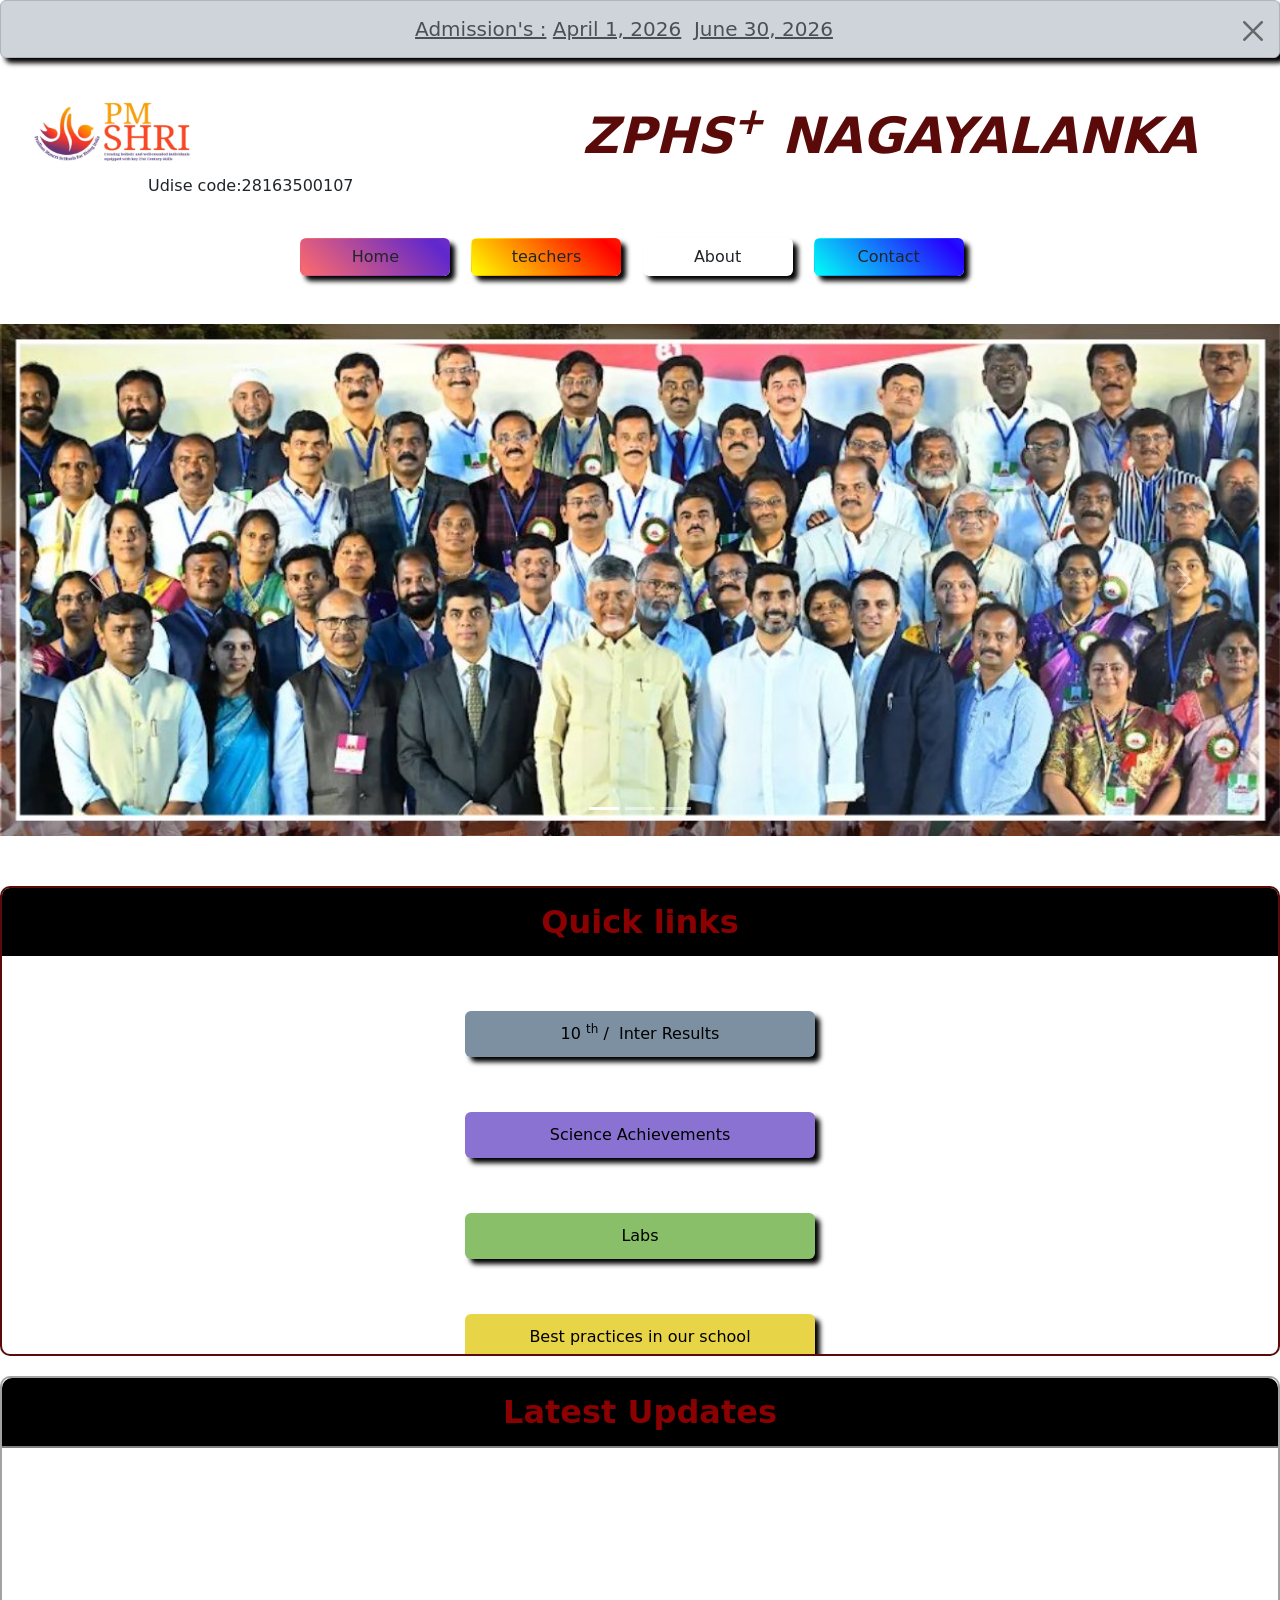
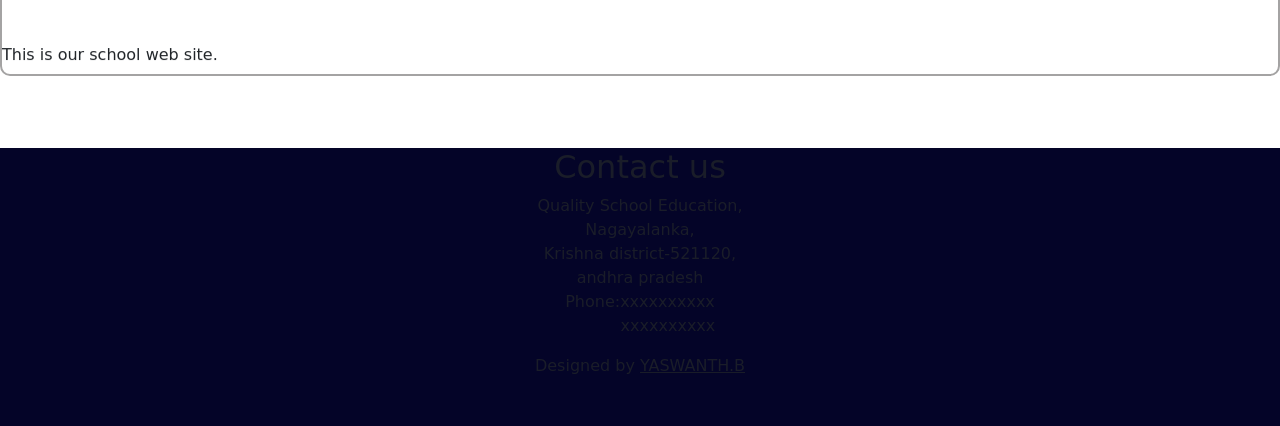
==== index.html @ fa739748 "Update index.html" ====
<!DOCTYPE html>
<html lang="en">
<head>
  <meta charset="UTF-8">
  <meta name="viewport" content="width, initial-scale=1.0">
  <title>ZPHS+ NAGAYALANKA</title>
  <link rel="stylesheet" href="styles.css">
  <link href="https://cdn.jsdelivr.net/npm/bootstrap@5.2.3/dist/css/bootstrap.min.css" rel="stylesheet" integrity="sha384-rbsA2VBKQhggwzxH7pPCaAqO46MgnOM80zW1RWuH61DGLwZJEdK2Kadq2F9CUG65" crossorigin="anonymous">
  <link rel="icon" type="image/jpeg" href="pm.jpeg">
  <title>This Page</title>
</head>
<body>

    <!--admission's  add-->


<div class="h5 alert alert-dark alert-dismissible text-center add">
  <u>Admission's :</u> <u> April 1, 2026</u> &nbsp;<u>June 30, 2026</u>
  <span class="btn-close" data-bs-dismiss="alert"></span>
</div>


   <header class="row container-fluid ">
        <div class="div1 col-5 ">
          <img class="a" src="pm.jpeg" alt="image nat found">
        </div>
        <div class="div2 col-7 bounce-text">
          <i>ZPHS<sup>+</sup> NAGAYALANKA </i>  <!--<sub class="uds">Udise code:28163500107</sub>-->
        </div>

   </header>
        <div  class="u ms-sm-5">
            Udise code:28163500107
        </div>


     <!--Buttons-->

  <div class="text-center u1">
      <a class="ab btn  text-dark me-3  btn-gradient" href="index.html" >Home</a>
      <a class="ab btn  text-dark me-3  btn-gradient1" href="teachers.html" >teachers</a>
      <a class="ab btn  text-dark me-3  btn-gradient2" href="about.html" >About</a>
      <a class="ab btn  text-dark me-3  btn-gradient3" type="button" class="btn btn-primary" data-bs-toggle="modal" data-bs-target="#myModal">Contact</a>

  </div>

  <!-- Modal -->
<div class="modal fade" id="myModal">
  <div class="modal-dialog modal-dialog-centered">
    <div class="modal-content">

      <div class="modal-header">
        <h5 class="modal-title"><u>Contact</u>&nbsp;:</h5>
        <button type="button" class="btn-close" data-bs-dismiss="modal"></button>
      </div>

      <div class="modal-body text-center">
             <img src="male.webp" alt="Head master image" class="x  x1">

            <span class="mx-auto span1"> name : Head master name </span>


      </div>

    </div>
  </div>
</div>
  
<br><br>
    <!-- Indicators -->


     <div id="demo" class=" carousel slide" data-bs-ride="carousel">


    <div class="carousel-indicators">
        <button type="button" data-bs-target="#demo" data-bs-slide-to="0" class="active "></button>
        <button type="button" data-bs-target="#demo" data-bs-slide-to="1" ></button>
        <button type="button" data-bs-target="#demo" data-bs-slide-to="2" ></button>
    </div>

    <!-- Images -->
    <div class="carousel-inner demo">
        <div class="carousel-item active">
            <img src="img.jpg" class="d-block w-100" alt="Image">
        </div>
<!--
        <div class="carousel-item">
            <img src="" class="d-block w-100" alt="Image">
        </div>

        <div class="carousel-item">
            <img src="" class="d-block w-100" alt="Image">
        </div>
-->
    </div>

    <!-- Controls -->
    <button class="carousel-control-prev " data-bs-target="#demo" data-bs-slide="prev">
        <span class="carousel-control-prev-icon"></span>
    </button>

    <button class="carousel-control-next" data-bs-target="#demo" data-bs-slide="next">
        <span class="carousel-control-next-icon"></span>
    </button>

</div>

     <!--Quick links -->

  <div class="container3 ">
       <h2 class="atag5 text-center">Quick links</h2>
       <a class="btn bt1 ov d-block " href="inter.html">10 <sup>th</sup>&nbsp;/ &nbsp;Inter Results</a>
       <a class="btn bt2 d-block " href="">Science Achievements</a>
       <a class="btn bt3 d-block " href="">Labs</a>
       <a class="btn bt4 d-block " href="">Best practices in our school</a>
       <a class="btn bt5 d-block " href="">School Videos</a>
       <a class="btn bt6 d-block " href="media.html">Our school and Media</a>
       <a class="btn bt7 d-block " href="">Cultural Activities</a>
       <a class="btn bt8 d-block " href="">Doners</a>
       <a class="btn bt9 d-block " href="">Games and Sports</a>
       </div>
    </div>


     <div class="spl2">
      <h2 class="h22" >Latest Updates</h2>
      <marquee behavior="scroll" scrollamount="2" direction="up" >
        This is our school web site. <br><br><br>
        Designed by <b> YASWANTH</b>.
      </marquee>
    </div>

      <!--latest updates-->

    <!--Java script-->
<!--
  <script>
let slides = document.querySelectorAll(".slide");
let index = 0;

function showSlide(i) {
  slides.forEach(slide => slide.classList.remove("active"));
  slides[i].classList.add("active");
}

// Next
function nextSlide() {
  index = (index + 1) % slides.length;
  showSlide(index);
}

// Prev
function prevSlide() {
  index = (index - 1 + slides.length) % slides.length;
  showSlide(index);
}

// Auto slide (5 seconds)
setInterval(nextSlide, 10000);

// Button events
document.querySelector(".next").onclick = nextSlide;
document.querySelector(".prev").onclick = prevSlide;

  </script>
-->

<!--footer-->
<br><br><br>

  <footer  class="footer text-muted ">
      <div>
          <h2>Contact us</h2>
          <p class="para">Quality School Education,<br>
         Nagayalanka,<br>
          Krishna district-521120,<br>andhra pradesh <br>
          Phone:xxxxxxxxxx <br>
          &nbsp;&nbsp; &nbsp; &nbsp; &nbsp;&nbsp;&nbsp;&nbsp;xxxxxxxxxx  </p> 
      </div>
     
      <div class="pb-5">
       Designed by <u>YASWANTH.B</u>
      </div>
  </footer>
</div>


<script src="https://cdn.jsdelivr.net/npm/bootstrap@5.2.3/dist/js/bootstrap.bundle.min.js" integrity="sha384-kenU1KFdBIe4zVF0s0G1M5b4hcpxyD9F7jL+jjXkk+Q2h455rYXK/7HAuoJl+0I4" crossorigin="anonymous"></script>
</body>
</html>
---- styles.css ----
.btn-gradient {
  padding: 12px 25px;
  border: none;
  color: white;
  border-radius: 30px;
  cursor: pointer;
  background: linear-gradient(45deg, #ff6b6b, #5f27cd, #ff6b6b);
  background-size: 200%;
  transition: 0.5s;
}

.btn-gradient:hover {
  background-position: right;
}

.btn-gradient1 {
  padding: 12px 25px;
  border: none;
  color: white;
  border-radius: 30px;
  cursor: pointer;
    background: linear-gradient(45deg, yellow, #ff0000, yellow);
  background-size: 200%;
  transition: 0.5s;
}

.btn-gradient1:hover {
  background-position: right;
}

.btn-gradient3 {
  padding: 12px 25px;
  border: none;
  color: white;
  border-radius: 30px;
  cursor: pointer;
   background: linear-gradient(45deg, #00fff7, #2600ff, #00fff7);
  background-size: 200%;
  transition: 0.5s;
}

.btn-gradient3:hover {
  background-position: right;
}

.btn-gradient4 {
  padding: 12px 25px;
  border: none;
  color: white;
  border-radius: 30px;
  cursor: pointer;
  background: linear-gradient(45deg, rgb(0, 255, 0), rgb(3, 83, 3), #37ff00);
  background-size: 200%;
  transition: 0.5s;
}

.btn-gradient4:hover {
  background-position: right;
}




.div1 {
  border-radius: 50%;
}

/*starting buttons(4)*/
.ab {
  width: 100px;
  margin-top: 20px;
}
.bounce-text {
      font-size: 30px;
      text-align: center;
      margin-top: 100px;
      animation: bounce 3s infinite;
    }

    @keyframes bounce {
      0% { transform: translateY(0); }
      30% { transform: translateY(-40px); }
      50% { transform: translateY(0); }
      70% { transform: translateY(-10px); }
      100% { transform: translateY(0); }
    }
.a {
  height: 100px;
  width: 200px;
}


.btn {
  box-shadow: 5px 5px 5px black;
}
/*
.u1{
    border-top:3px solid ;
    
}
    */
.u1 {
  padding-top: 20px;
}
.add {
  box-shadow: 5px 5px 5px black;
}
.atag5 {
  position: sticky;
  top: 0;
  padding: 15px;
  color: darkred;
  font-weight: 800;
  background-color: rgb(0, 0, 0);
}

header .div2 {
  color: rgb(91, 10, 10);
  font-weight: 900;
  font-size: 25px;
  margin-top: 50px;
}

/*small size devices media*/

@media (max-width: 576px) {
  header .div2 {
    font-size: 20px;
    text-align: center;
  }

  .container3 {
    height: 200px;
  }

  .a {
    width: 100px;
  }
}

@media (max-width: 395px) {
  header .div2 {
    font-size: 20px;
    text-align: center;
    margin-top: 20px;
  }
}

.container3 {
  margin-top: 50px;
  height: 470px;
  overflow: scroll;
  border: 2px solid rgb(91, 10, 10);
  border-radius: 10px;
}

/*container3 inner buttons*/

/*  1  */

.container3 .bt1 {
  background-color: rgb(124, 144, 161);
  color: rgb(0, 0, 0);
  width: 350px;
  padding: 10px;
  margin: auto;
  margin-top: 55px;
}

.container3 .bt1:hover {
  background-color: rgb(137, 171, 201);
  color: rgb(255, 255, 255);
}

/*  2  */

.container3 .bt2 {
  background-color: rgb(138, 114, 211);
  color: rgb(0, 0, 0);
  width: 350px;
  padding: 10px;
  margin: auto;
  margin-top: 55px;
}

.container3 .bt2:hover {
  background-color: rgb(165, 146, 223);
  color: rgb(255, 255, 255);
}

/*  3  */

.container3 .bt3 {
  background-color: rgb(137, 191, 104);
  color: rgb(0, 0, 0);
  width: 350px;
  padding: 10px;
  margin: auto;
  margin-top: 55px;
}

.container3 .bt3:hover {
  background-color: rgb(153, 214, 115);
  color: rgb(52, 51, 51);
}

/*  4  */

.container3 .bt4 {
  background-color: rgb(231, 212, 71);
  color: rgb(0, 0, 0);
  width: 350px;
  padding: 10px;
  margin: auto;
  margin-top: 55px;
}

.container3 .bt4:hover {
  background-color: rgb(245, 229, 103);
  color: rgb(0, 0, 0);
}

/*  5  */

.container3 .bt5 {
  background-color: rgb(12, 179, 171);
  color: rgb(0, 0, 0);
  width: 350px;
  padding: 10px;
  margin: auto;
  margin-top: 55px;
}

.container3 .bt5:hover {
  background-color: rgb(80, 225, 218);
  color: rgb(255, 255, 255);
}

/*  6  */

.container3 .bt6 {
  background-color: rgb(214, 73, 219);
  color: rgb(0, 0, 0);
  width: 350px;
  padding: 10px;
  margin: auto;
  margin-top: 55px;
}

.container3 .bt6:hover {
  background-color: rgb(234, 131, 238);
  color: rgb(255, 255, 255);
}

/*  7  */

.container3 .bt7 {
  background-color: rgb(16, 107, 11);
  color: rgb(0, 0, 0);
  width: 350px;
  padding: 10px;
  margin: auto;
  margin-top: 55px;
}

.container3 .bt7:hover {
  background-color: rgb(50, 146, 45);
  color: rgb(255, 255, 255);
}

/*  8  */

.container3 .bt8 {
  background-color: rgb(181, 167, 21);
  color: rgb(0, 0, 0);
  width: 350px;
  padding: 10px;
  margin: auto;
  margin-top: 55px;
}

.container3 .bt8:hover {
  background-color: rgb(190, 179, 58);
  color: rgb(255, 255, 255);
}

/*  9  */

.container3 .bt9 {
  background-color: rgb(175, 50, 50);
  color: rgb(0, 0, 0);
  width: 350px;
  padding: 10px;
  margin: auto;
  margin-top: 55px;
  margin-bottom: 55px;
}

.container3 .bt9:hover {
  background-color: rgb(204, 90, 90);
  color: rgb(255, 255, 255);
}

.spl {
  position: sticky;
  top: 200px;
}

/*latest updates*/

.h22 {
  background-color: rgb(117, 243, 117);
  padding: 15px;
  text-align: center;
  border-top-left-radius: 20px;
  border-top-right-radius: 20px;
  border-bottom: 2px solid grey;
}

.spl2 {
  margin-top: 50px;
  height: 300px;
  border: 2px solid grey;
  border-radius: 20px;
}

/*medium size devices media*/

@media (max-width: 600px) {
  .u {
    padding-left: 100px;
  }
  header .div2 {
    font-size: 15px;
  }
}

/*larg size devices media*/

@media (min-width: 992px) {
  .u {
    padding-left: 100px;
  }
  header .div2 {
    margin-top: 25px;
    font-size: 50px;
  }
  .ab {
    width: 150px;
    margin-top: 20px;
  }
}

footer {
  background-color: rgb(4, 4, 40);
  text-align: center;
}
/*teachers cards/html*/
.c {
  height: 200px;
  width: 170px;
  margin: 20px;
  box-shadow: 5px 5px 5px grey;
}
.c1 {
  box-shadow: 2px 3px 5px grey;
}

.x {
  height: 150px;
  width: 130px;
  border-radius: 100%;
}

.x1 {
     display: block;
     margin:auto;
}



/*about styles*/

main .p1 {
  width: 85%;
}

main .p2 {
  width: 95%;
}

main .p3 {
  width: 97%;
}

main .p4 {
  width: 84%;
}

main .p5 {
  width: 90%;
}

main .p6 {
  width: 86%;
}

main .p7 {
  width: 89%;
}

marquee {
  height: 220px;
  width: 100%;
}
.spl2 {
  border: 2px solid rgb(164, 163, 163);
  margin-top: 20px;
  border-radius: 10px;
}
.h22 {
  position: sticky;
  top: 0;
  padding: 15px;
  color: darkred;
  font-weight: 800;
  background-color: rgb(0, 0, 0);
  border-top-left-radius: 10px;
  border-top-right-radius: 10px;
}

.sir1 {
  background-image: url(bg7.png);
  background-size: cover;
}

.sir2 {
  background-image: url(bg7.png);
  background-size: cover;
}

.c2 {
  height: 300px;
  width: 250px;
  margin: 20px;
  box-shadow: 5px 5px 5px grey;
}

/*   media photos/page   */
.main1 {
  align-items: center;
}
.img {
  width: 500px;
  height: 500px;
  object-fit: contain;
}

.paper {
  border: 2px solid grey;
  border-radius: 20px;
  width: 550px;
  text-align: center;
  margin-bottom: 20px;
}
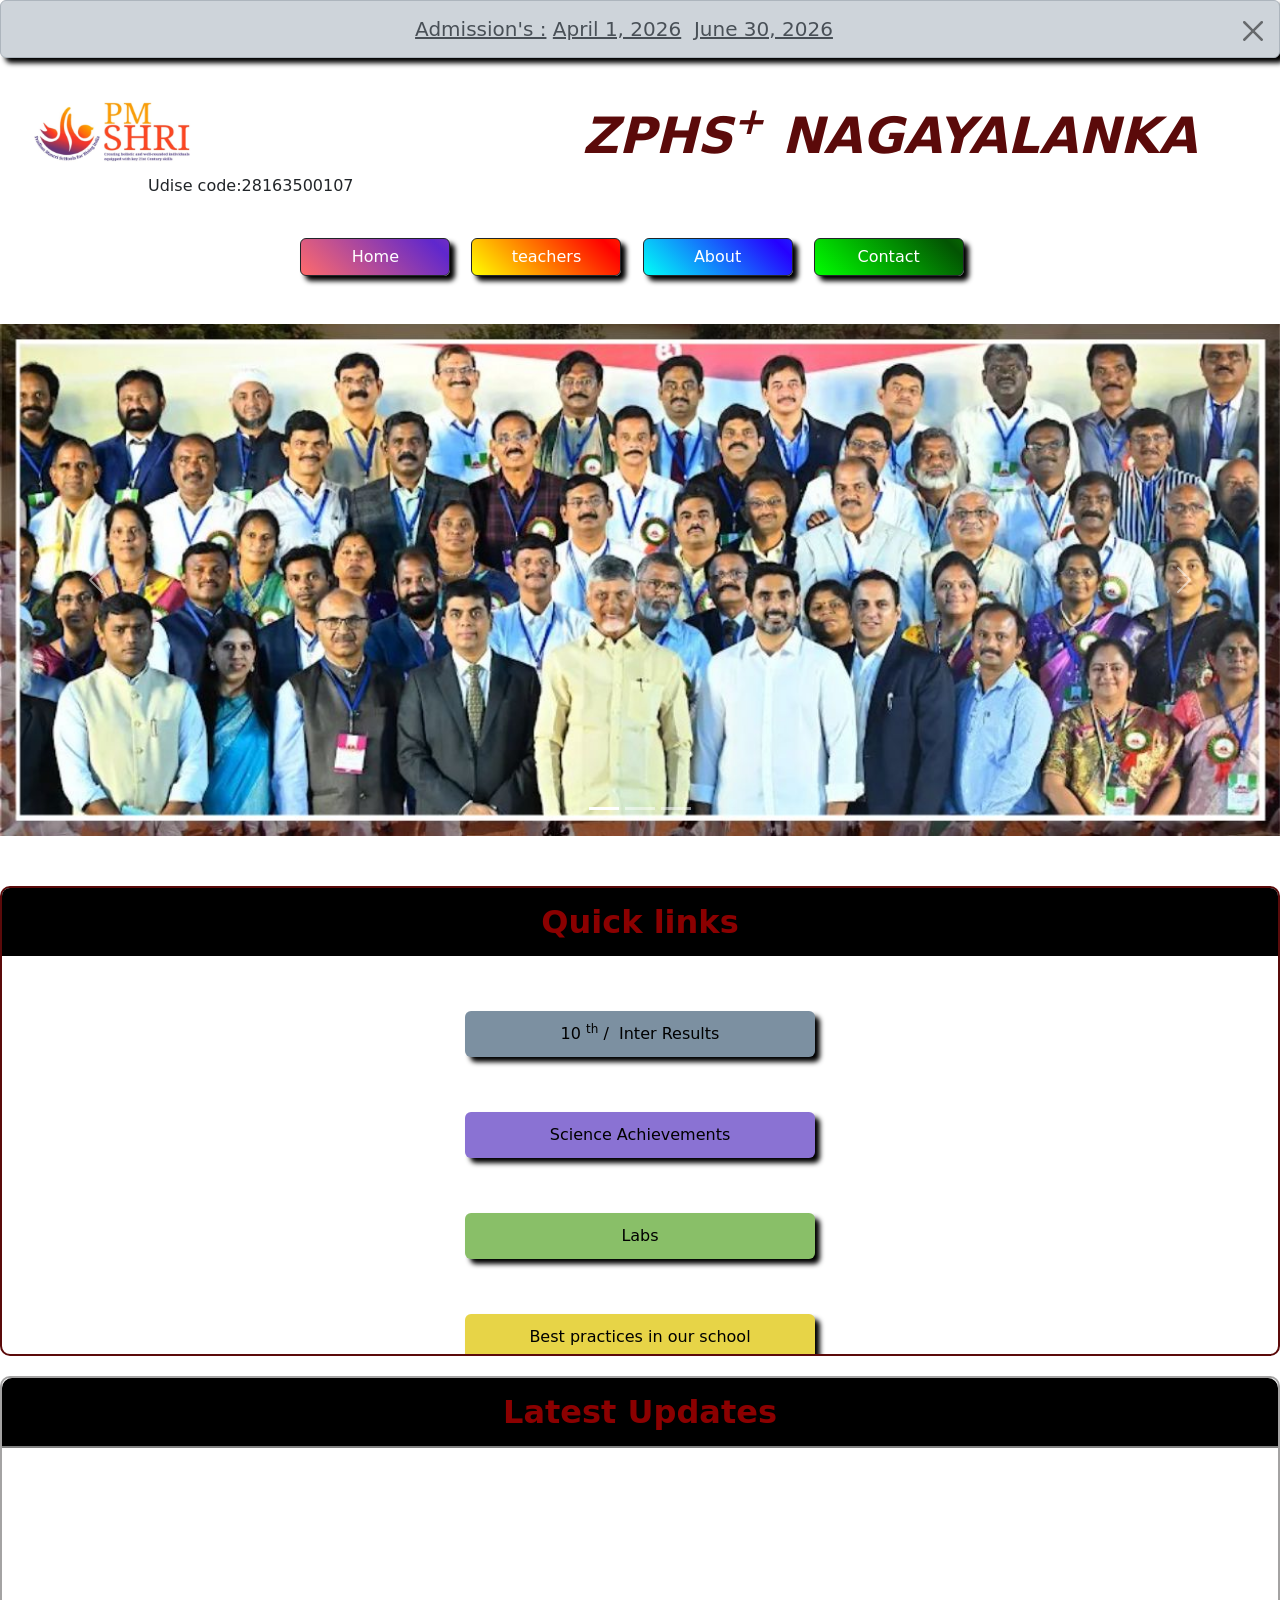
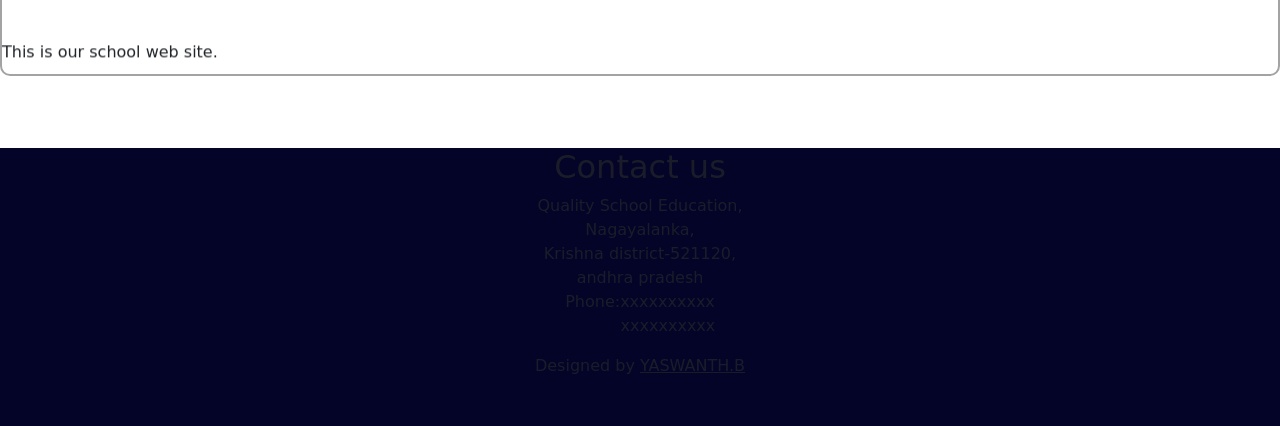
==== commit 01a416b8: "Fix HTML structure and update Bootstrap classes" ====
--- a/index.html
+++ b/index.html
@@ -37,10 +37,10 @@
      <!--Buttons-->
 
   <div class="text-center u1">
-      <a class="ab btn  text-dark me-3  btn-gradient" href="index.html" >Home</a>
-      <a class="ab btn  text-dark me-3  btn-gradient1" href="teachers.html" >teachers</a>
-      <a class="ab btn  text-dark me-3  btn-gradient2" href="about.html" >About</a>
-      <a class="ab btn  text-dark me-3  btn-gradient3" type="button" class="btn btn-primary" data-bs-toggle="modal" data-bs-target="#myModal">Contact</a>
+      <a class="ab btn btn-outline-dark text-white me-3 btn-gradient"  href="index.html" >Home</a>
+      <a class="ab btn btn-outline-dark text-white me-3  btn-gradient1" href="teachers.html" >teachers</a>
+      <a class="ab btn btn-outline-dark text-white me-3 btn-gradient2" href="about.html" >About</a>
+      <a class="ab btn btn-outline-dark text-white me-3 btn-gradient3" type="button" class="btn btn-primary" data-bs-toggle="modal" data-bs-target="#myModal">Contact</a>
 
   </div>
 
--- a/styles.css
+++ b/styles.css
@@ -28,7 +28,7 @@
   background-position: right;
 }
 
-.btn-gradient3 {
+.btn-gradient2 {
   padding: 12px 25px;
   border: none;
   color: white;
@@ -39,11 +39,11 @@
   transition: 0.5s;
 }
 
-.btn-gradient3:hover {
+.btn-gradient2:hover {
   background-position: right;
 }
 
-.btn-gradient4 {
+.btn-gradient3 {
   padding: 12px 25px;
   border: none;
   color: white;
@@ -54,12 +54,9 @@
   transition: 0.5s;
 }
 
-.btn-gradient4:hover {
+.btn-gradient3:hover {
   background-position: right;
 }
-
-
-
 
 .div1 {
   border-radius: 50%;
@@ -70,7 +67,12 @@
   width: 100px;
   margin-top: 20px;
 }
-.bounce-text {
+
+.a {
+  height: 100px;
+  width: 200px;
+}
+ .bounce-text {
       font-size: 30px;
       text-align: center;
       margin-top: 100px;
@@ -84,12 +86,6 @@
       70% { transform: translateY(-10px); }
       100% { transform: translateY(0); }
     }
-.a {
-  height: 100px;
-  width: 200px;
-}
-
-
 .btn {
   box-shadow: 5px 5px 5px black;
 }
@@ -431,11 +427,11 @@
 
 .sir1 {
   background-image: url(bg7.png);
-  background-size: cover;
+  background-size:auto;
 }
 
 .sir2 {
-  background-image: url(bg7.png);
+  background-image: url(bg12.png);
   background-size: cover;
 }
 
@@ -463,3 +459,4 @@
   text-align: center;
   margin-bottom: 20px;
 }
+
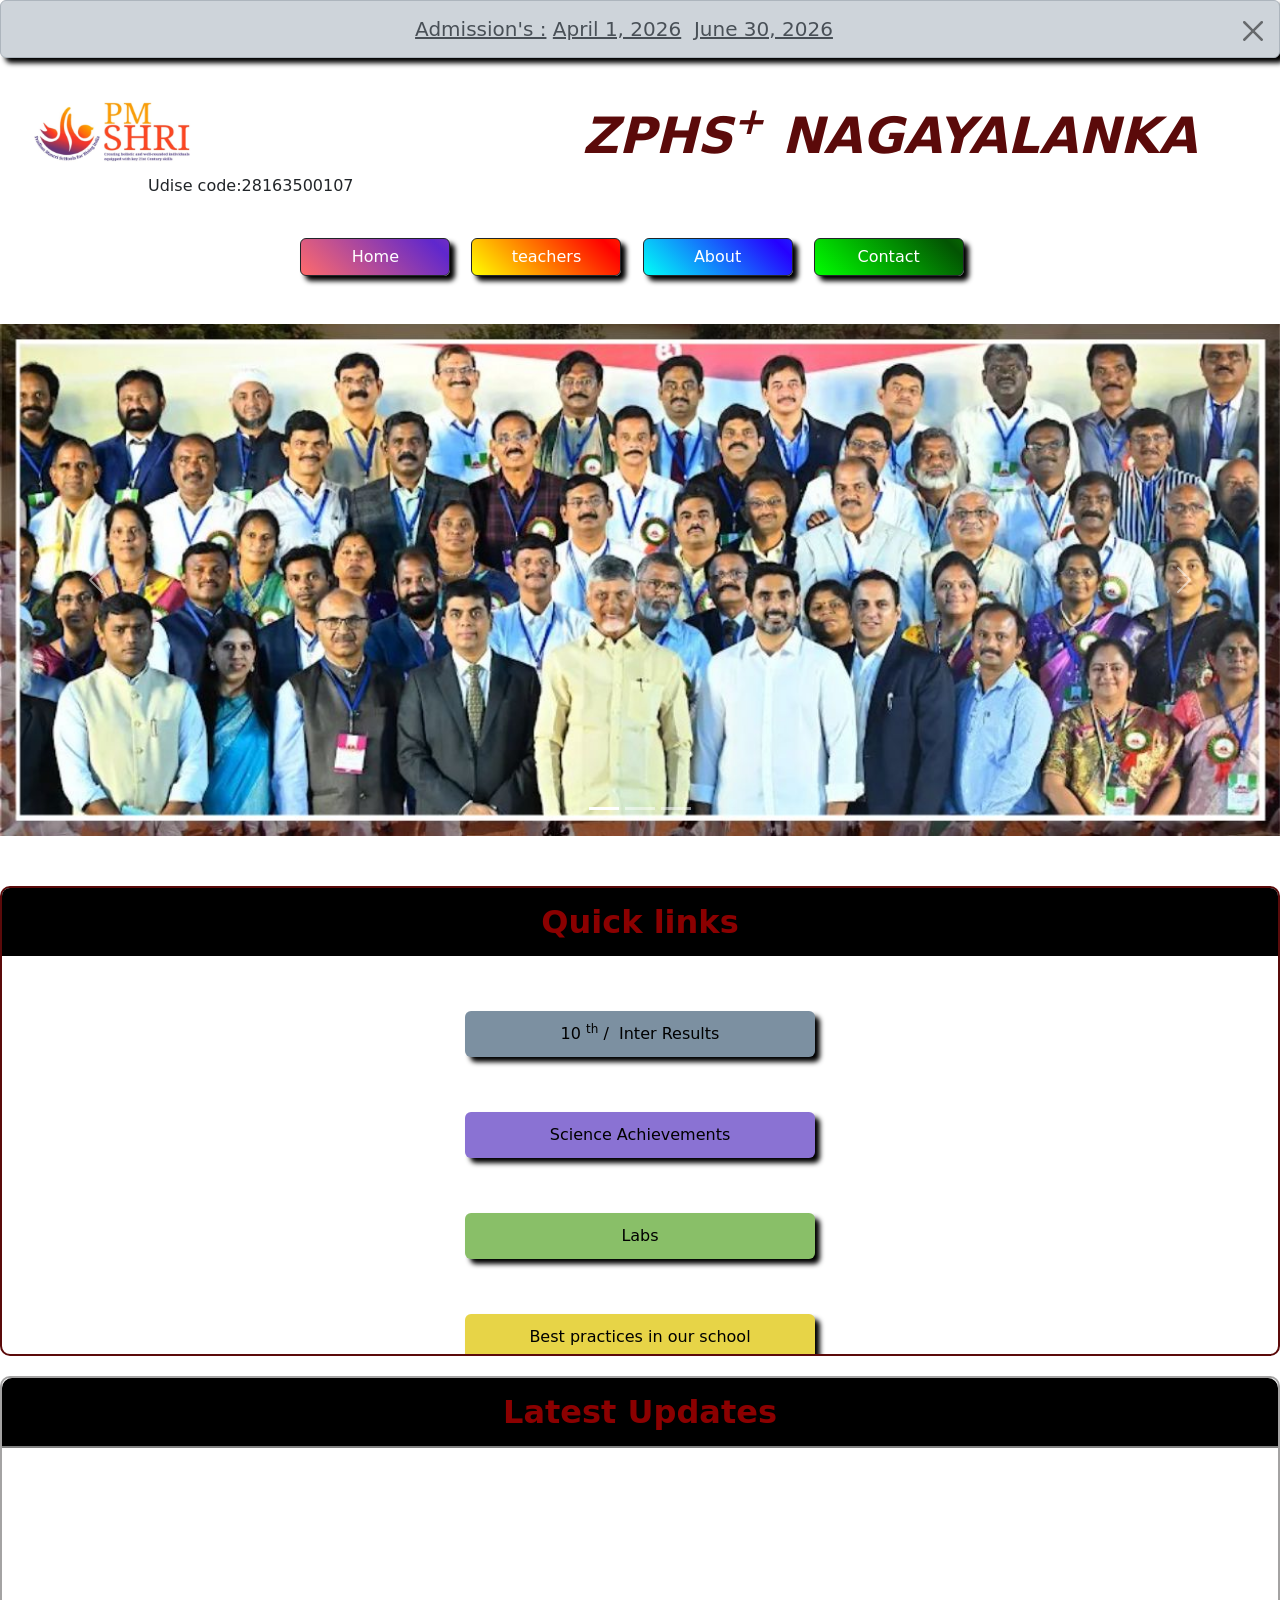
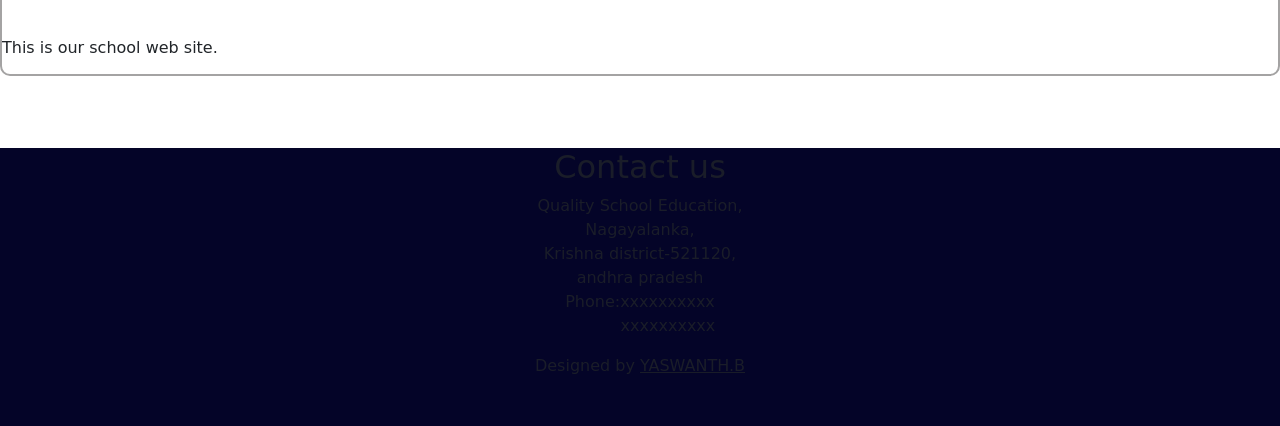
==== commit 7f24f280: "Update index.html" ====
--- a/index.html
+++ b/index.html
@@ -3,6 +3,7 @@
 <head>
   <meta charset="UTF-8">
   <meta name="viewport" content="width, initial-scale=1.0">
+  <meta name="google-site-verification" content="M-svnFovw9kiKRSD1o4cBLltTCaPUzkUiNSchXZomjI" />
   <title>ZPHS+ NAGAYALANKA</title>
   <link rel="stylesheet" href="styles.css">
   <link href="https://cdn.jsdelivr.net/npm/bootstrap@5.2.3/dist/css/bootstrap.min.css" rel="stylesheet" integrity="sha384-rbsA2VBKQhggwzxH7pPCaAqO46MgnOM80zW1RWuH61DGLwZJEdK2Kadq2F9CUG65" crossorigin="anonymous">
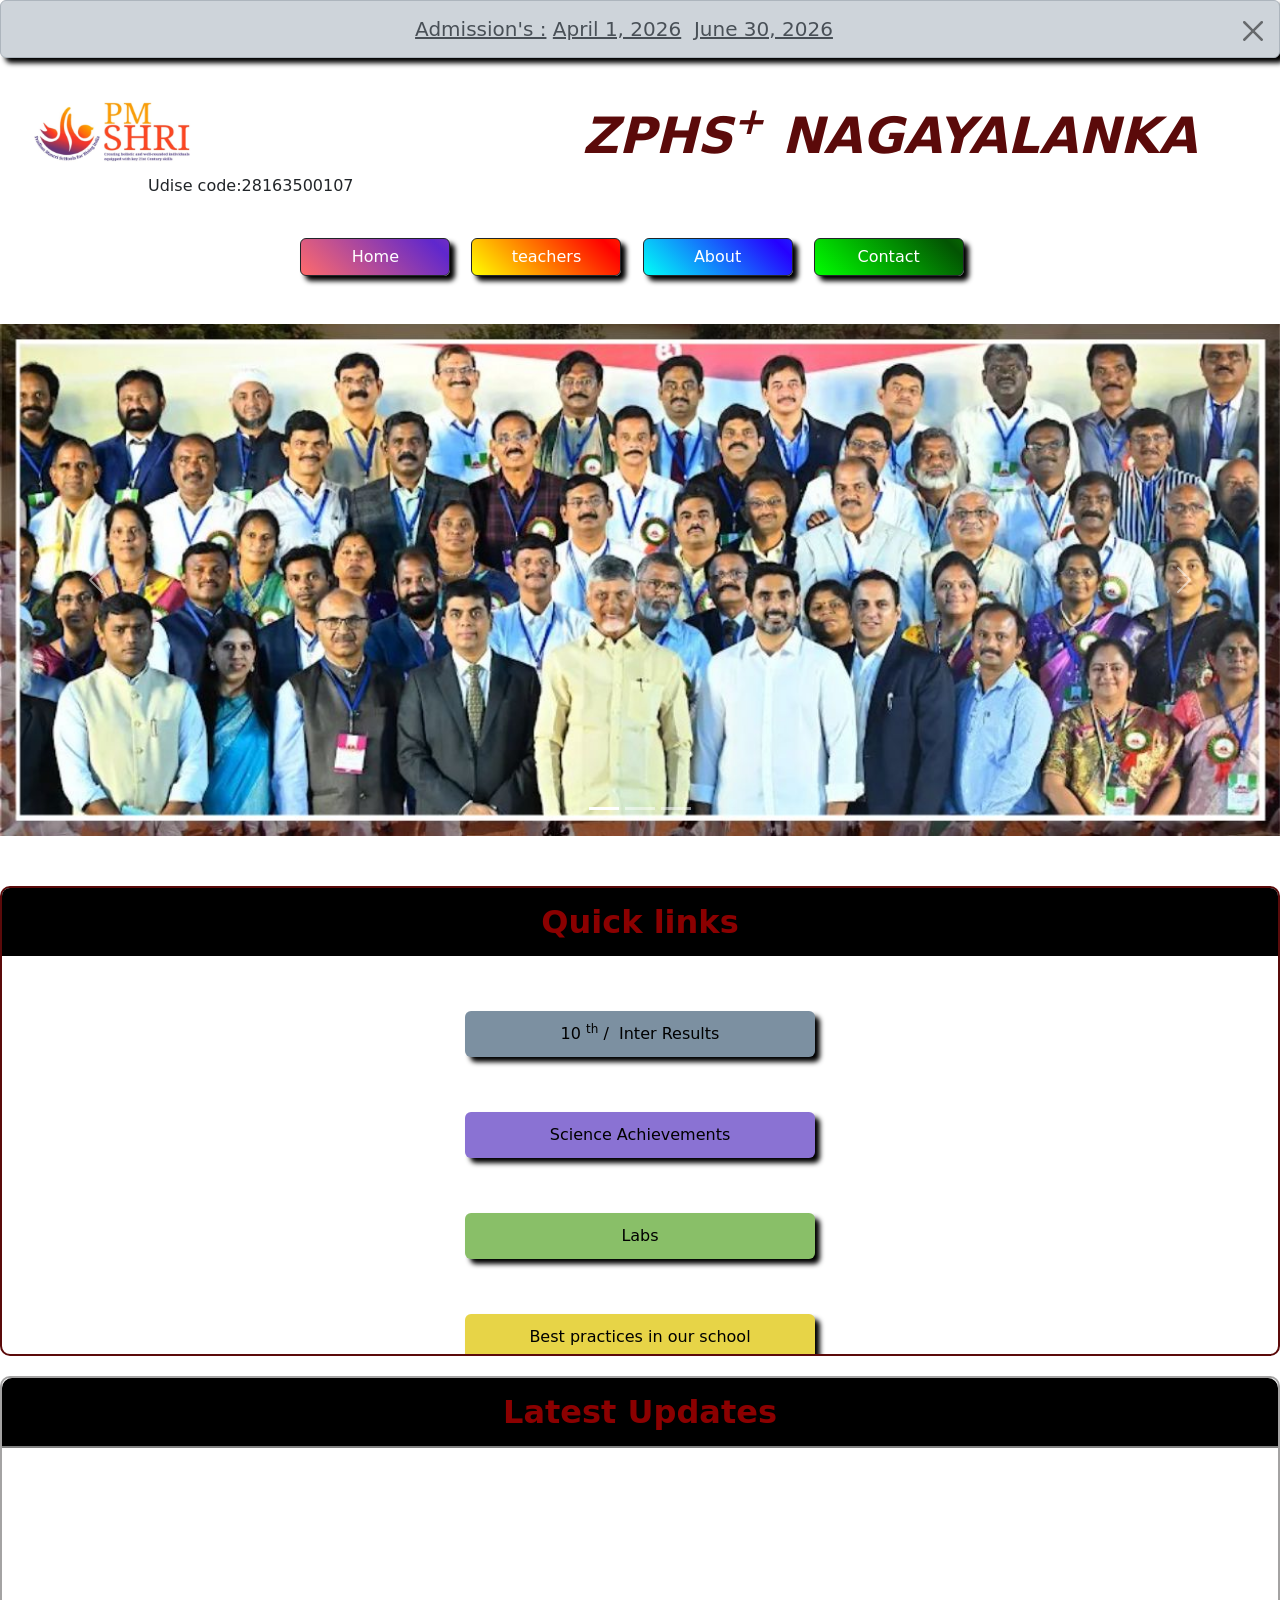
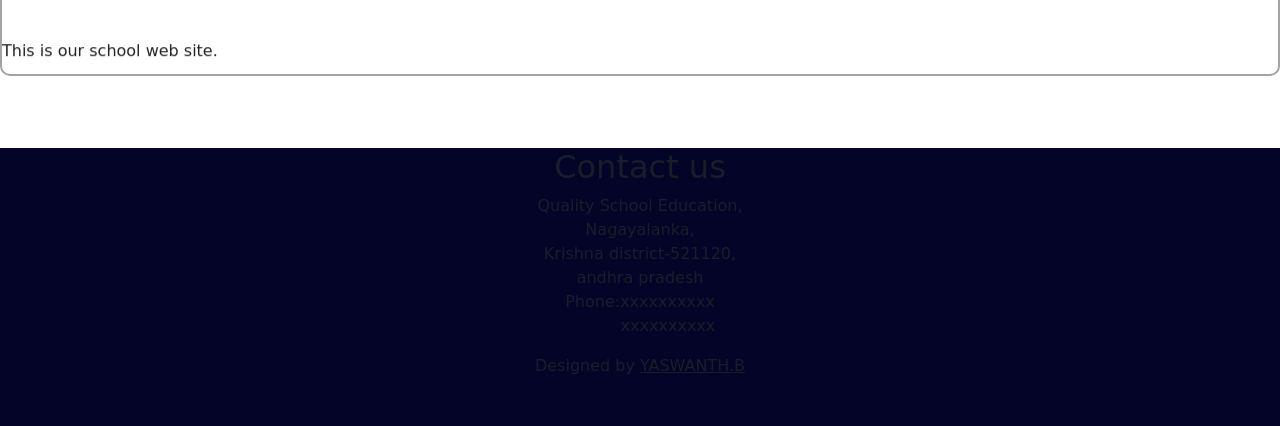
==== commit 534b73b5: "Update Google site verification and content Updated meta tag for Google site verification and adjust" ====
--- a/index.html
+++ b/index.html
@@ -3,7 +3,7 @@
 <head>
   <meta charset="UTF-8">
   <meta name="viewport" content="width, initial-scale=1.0">
-  <meta name="google-site-verification" content="M-svnFovw9kiKRSD1o4cBLltTCaPUzkUiNSchXZomjI" />
+  <meta name="google-site-verification" content="Apib7-x98H0j5cPqHWwSMm6dNU4GmODRoqxLiDzdx9I" />
   <title>ZPHS+ NAGAYALANKA</title>
   <link rel="stylesheet" href="styles.css">
   <link href="https://cdn.jsdelivr.net/npm/bootstrap@5.2.3/dist/css/bootstrap.min.css" rel="stylesheet" integrity="sha384-rbsA2VBKQhggwzxH7pPCaAqO46MgnOM80zW1RWuH61DGLwZJEdK2Kadq2F9CUG65" crossorigin="anonymous">
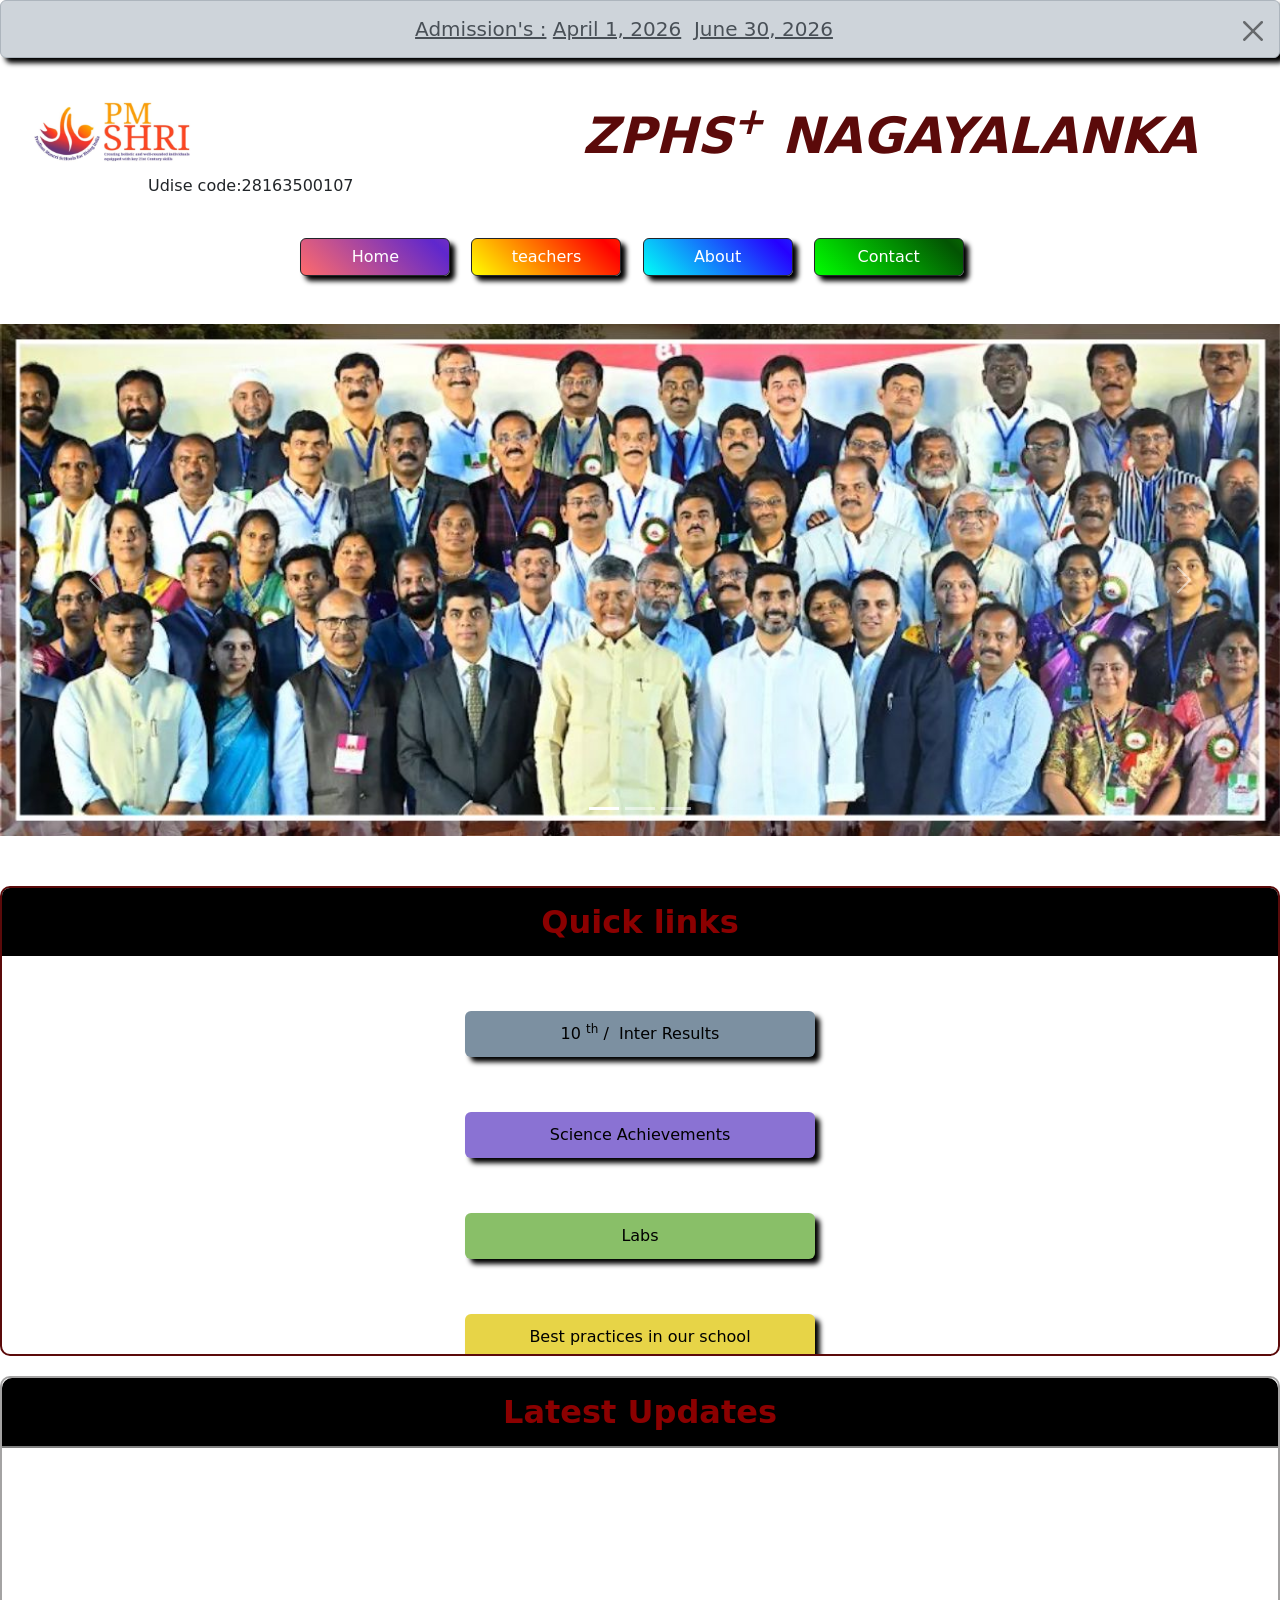
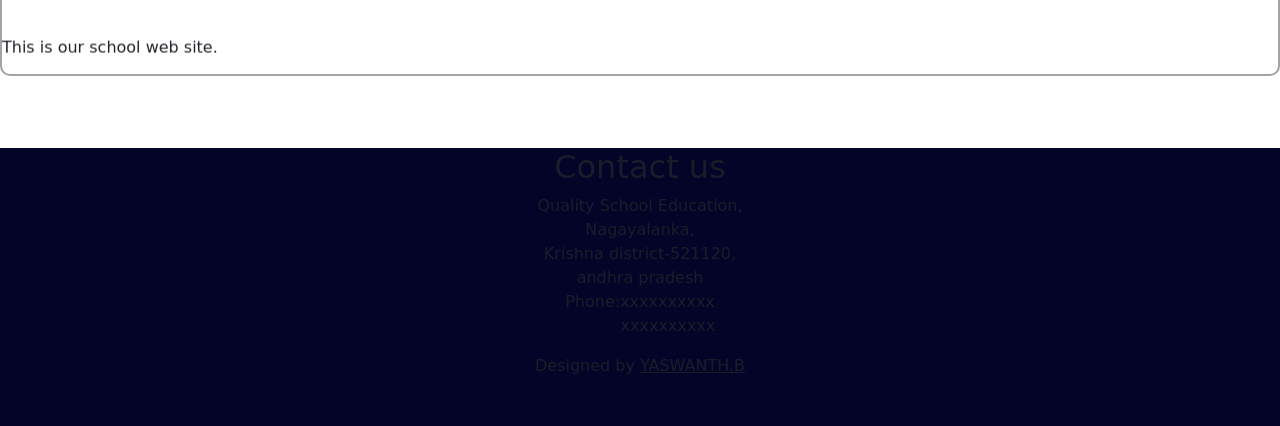
==== commit 6c49e028: "Update index.html" ====
--- a/index.html
+++ b/index.html
@@ -3,7 +3,7 @@
 <head>
   <meta charset="UTF-8">
   <meta name="viewport" content="width, initial-scale=1.0">
-  <meta name="google-site-verification" content="Apib7-x98H0j5cPqHWwSMm6dNU4GmODRoqxLiDzdx9I" />
+  <meta name="google-site-verification" content="M-svnFovw9kiKRSD1o4cBLltTCaPUzkUiNSchXZomjI" />
   <title>ZPHS+ NAGAYALANKA</title>
   <link rel="stylesheet" href="styles.css">
   <link href="https://cdn.jsdelivr.net/npm/bootstrap@5.2.3/dist/css/bootstrap.min.css" rel="stylesheet" integrity="sha384-rbsA2VBKQhggwzxH7pPCaAqO46MgnOM80zW1RWuH61DGLwZJEdK2Kadq2F9CUG65" crossorigin="anonymous">
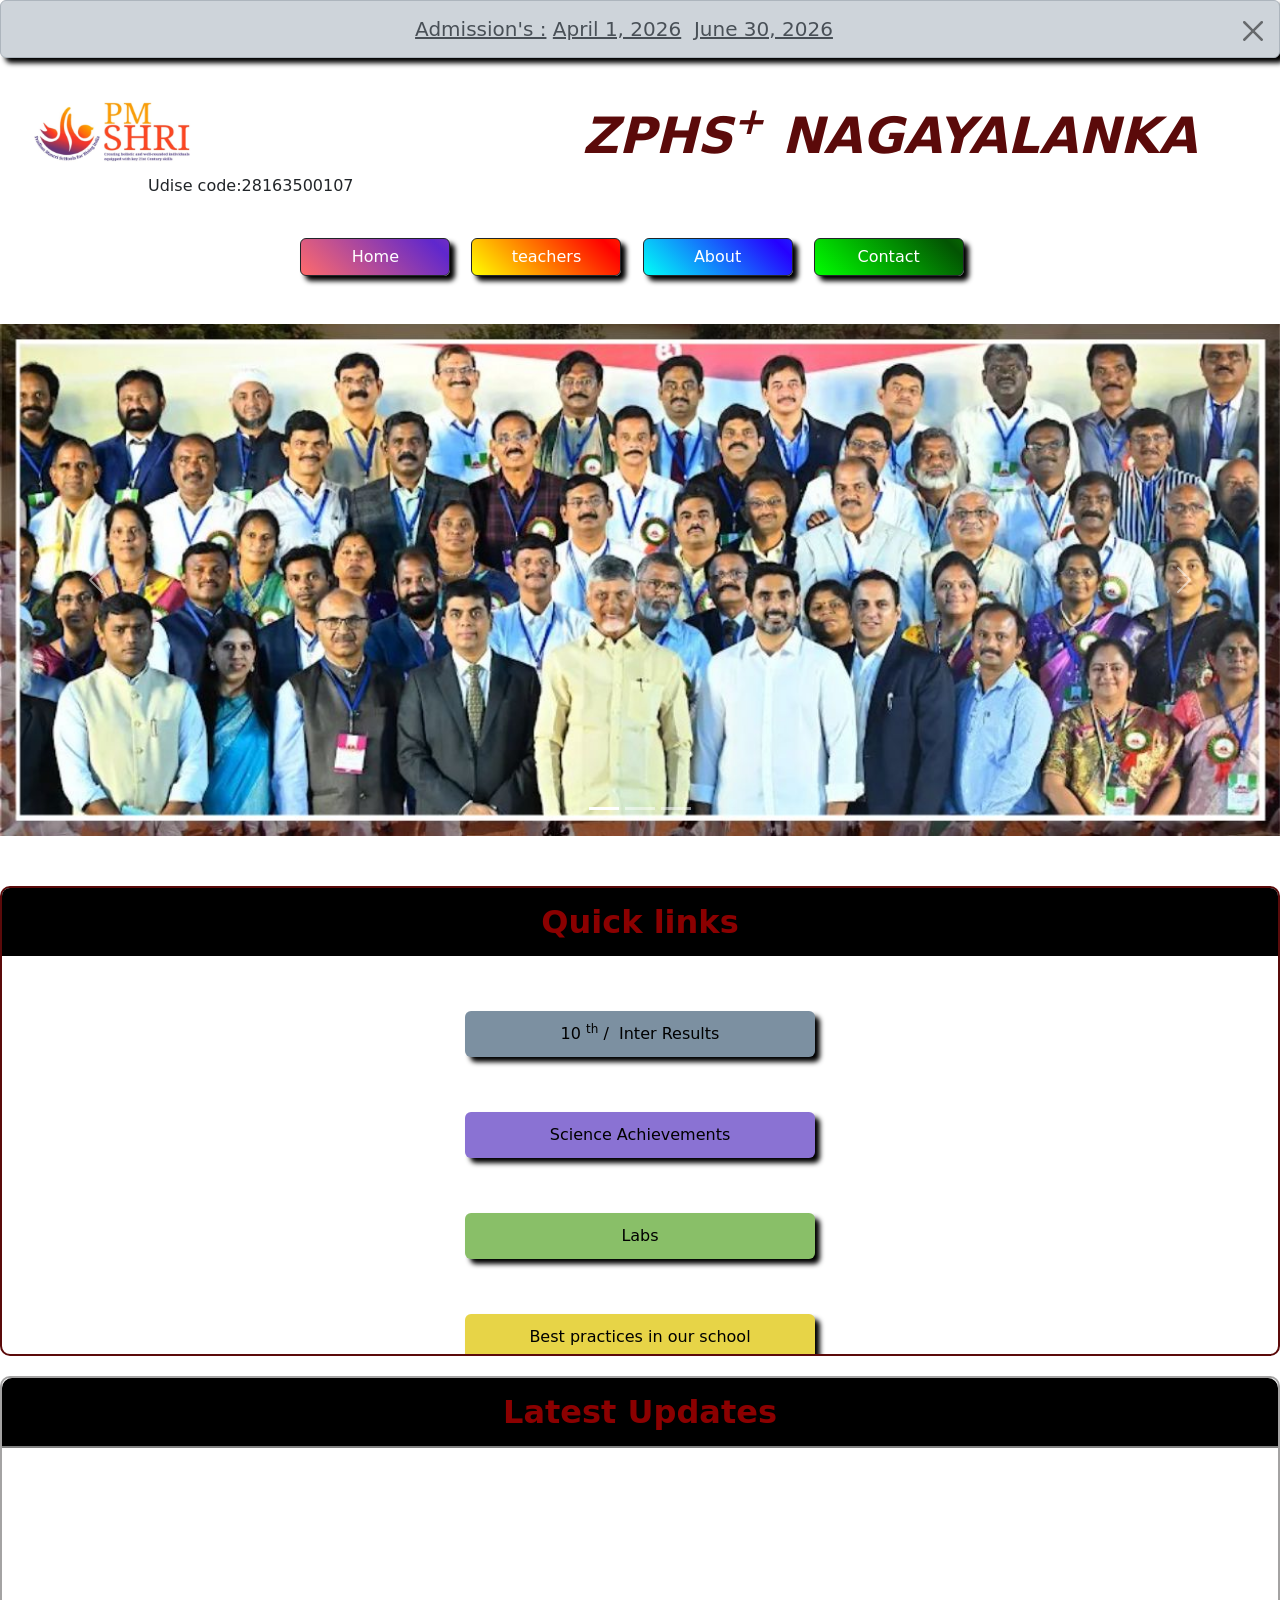
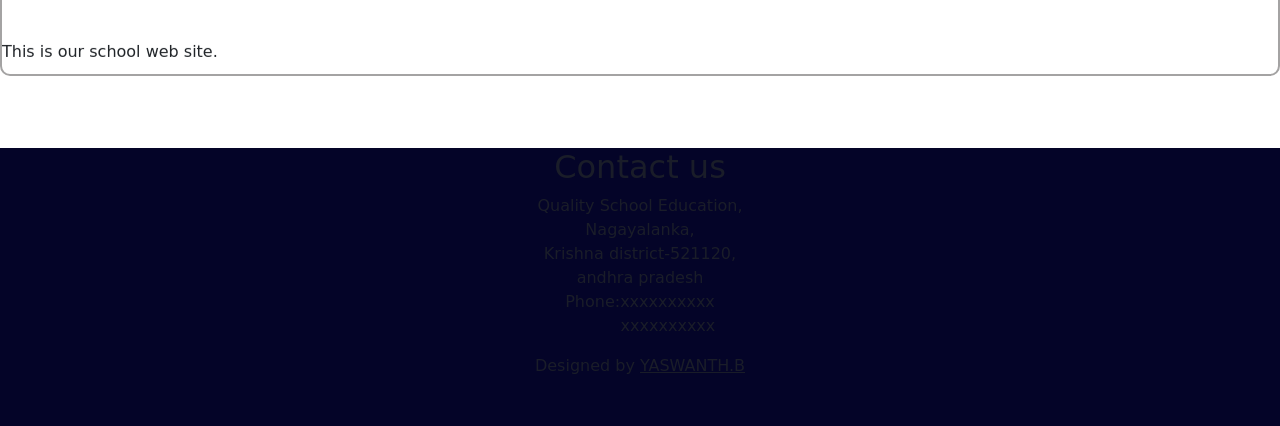
==== commit 4a07f8ed: "Update index.html" ====
--- a/index.html
+++ b/index.html
@@ -2,6 +2,9 @@
 <html lang="en">
 <head>
   <meta charset="UTF-8">
+  <meta name="description" content="ZPHS Nagayalanka Official School Website">
+
+  <meta name="keywords" content="ZPHS+ Nagayalanka,PM shri School, Nagayalanka School">
   <meta name="viewport" content="width, initial-scale=1.0">
   <meta name="google-site-verification" content="M-svnFovw9kiKRSD1o4cBLltTCaPUzkUiNSchXZomjI" />
   <title>ZPHS+ NAGAYALANKA</title>
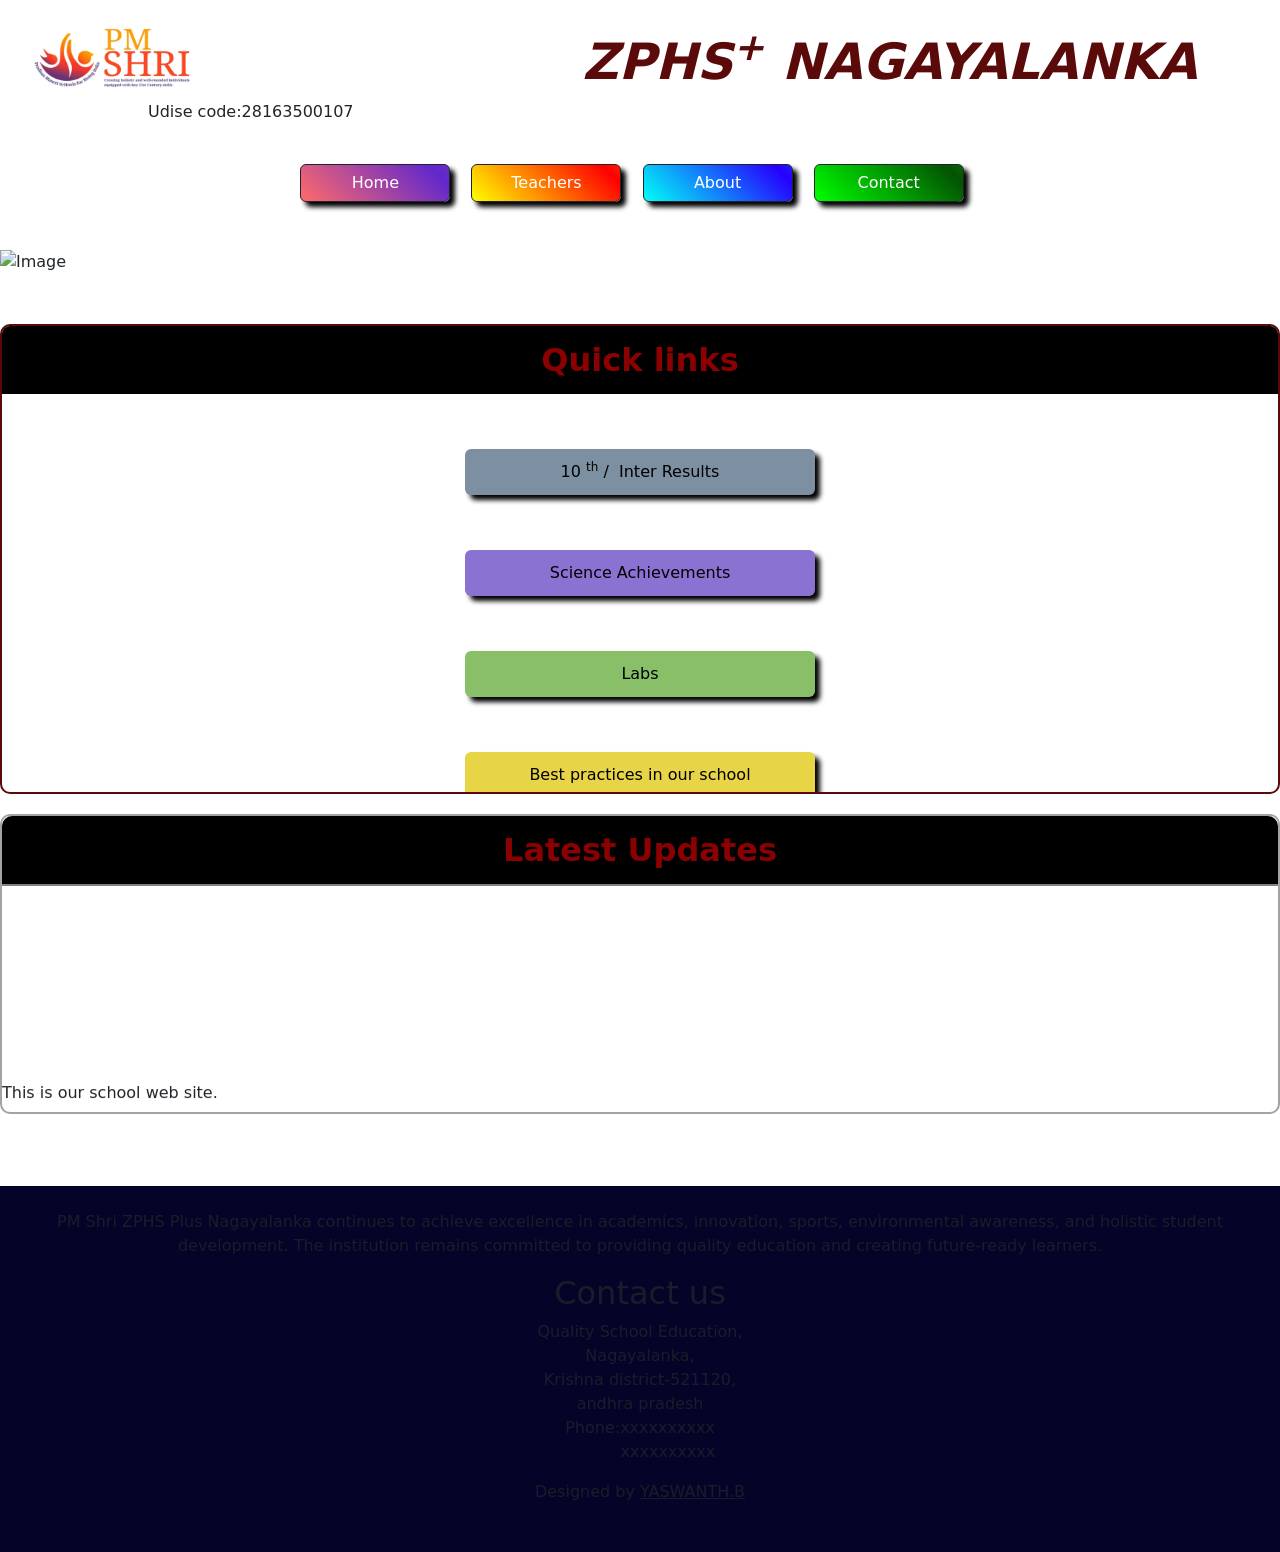
==== commit dd3bfde3: "Refactor index.html structure and content Removed old content and updated the structure of the HTML " ====
--- a/index.html
+++ b/index.html
@@ -1,12 +1,9 @@
+
 <!DOCTYPE html>
 <html lang="en">
 <head>
   <meta charset="UTF-8">
-  <meta name="description" content="ZPHS Nagayalanka Official School Website">
-
-  <meta name="keywords" content="ZPHS+ Nagayalanka,PM shri School, Nagayalanka School">
   <meta name="viewport" content="width, initial-scale=1.0">
-  <meta name="google-site-verification" content="M-svnFovw9kiKRSD1o4cBLltTCaPUzkUiNSchXZomjI" />
   <title>ZPHS+ NAGAYALANKA</title>
   <link rel="stylesheet" href="styles.css">
   <link href="https://cdn.jsdelivr.net/npm/bootstrap@5.2.3/dist/css/bootstrap.min.css" rel="stylesheet" integrity="sha384-rbsA2VBKQhggwzxH7pPCaAqO46MgnOM80zW1RWuH61DGLwZJEdK2Kadq2F9CUG65" crossorigin="anonymous">
@@ -17,11 +14,6 @@
 
     <!--admission's  add-->
 
-
-<div class="h5 alert alert-dark alert-dismissible text-center add">
-  <u>Admission's :</u> <u> April 1, 2026</u> &nbsp;<u>June 30, 2026</u>
-  <span class="btn-close" data-bs-dismiss="alert"></span>
-</div>
 
 
    <header class="row container-fluid ">
@@ -42,8 +34,8 @@
 
   <div class="text-center u1">
       <a class="ab btn btn-outline-dark text-white me-3 btn-gradient"  href="index.html" >Home</a>
-      <a class="ab btn btn-outline-dark text-white me-3  btn-gradient1" href="teachers.html" >teachers</a>
-      <a class="ab btn btn-outline-dark text-white me-3 btn-gradient2" href="about.html" >About</a>
+      <a class="ab btn btn-outline-dark text-white me-3  btn-gradient1" href="Teachers.html" >Teachers</a>
+      <a class="ab btn btn-outline-dark text-white me-3 btn-gradient2" href="About.html" >About</a>
       <a class="ab btn btn-outline-dark text-white me-3 btn-gradient3" type="button" class="btn btn-primary" data-bs-toggle="modal" data-bs-target="#myModal">Contact</a>
 
   </div>
@@ -86,7 +78,7 @@
     <!-- Images -->
     <div class="carousel-inner demo">
         <div class="carousel-item active">
-            <img src="img.jpg" class="d-block w-100" alt="Image">
+            <img src="pamplate.jpeg" class="d-block w-100" alt="Image">
         </div>
 <!--
         <div class="carousel-item">
@@ -115,9 +107,9 @@
   <div class="container3 ">
        <h2 class="atag5 text-center">Quick links</h2>
        <a class="btn bt1 ov d-block " href="inter.html">10 <sup>th</sup>&nbsp;/ &nbsp;Inter Results</a>
-       <a class="btn bt2 d-block " href="">Science Achievements</a>
+       <a class="btn bt2 d-block " href="achievements.html">Science Achievements</a>
        <a class="btn bt3 d-block " href="">Labs</a>
-       <a class="btn bt4 d-block " href="">Best practices in our school</a>
+       <a class="btn bt4 d-block " href="school.html">Best practices in our school</a>
        <a class="btn bt5 d-block " href="">School Videos</a>
        <a class="btn bt6 d-block " href="media.html">Our school and Media</a>
        <a class="btn bt7 d-block " href="">Cultural Activities</a>
@@ -175,12 +167,16 @@
 
   <footer  class="footer text-muted ">
       <div>
+          <p class="para1">
+          <br>
+          PM Shri ZPHS Plus Nagayalanka continues to achieve excellence in academics, innovation, sports, environmental awareness, and holistic student development. The institution remains committed to providing quality education and creating future-ready learners.
           <h2>Contact us</h2>
-          <p class="para">Quality School Education,<br>
-         Nagayalanka,<br>
-          Krishna district-521120,<br>andhra pradesh <br>
-          Phone:xxxxxxxxxx <br>
-          &nbsp;&nbsp; &nbsp; &nbsp; &nbsp;&nbsp;&nbsp;&nbsp;xxxxxxxxxx  </p> 
+          Quality School Education,<br />
+          Nagayalanka,<br />
+          Krishna district-521120,<br />andhra pradesh <br />
+          Phone:xxxxxxxxxx <br />
+          &nbsp;&nbsp; &nbsp; &nbsp; &nbsp;&nbsp;&nbsp;&nbsp;xxxxxxxxxx
+        </p>
       </div>
      
       <div class="pb-5">
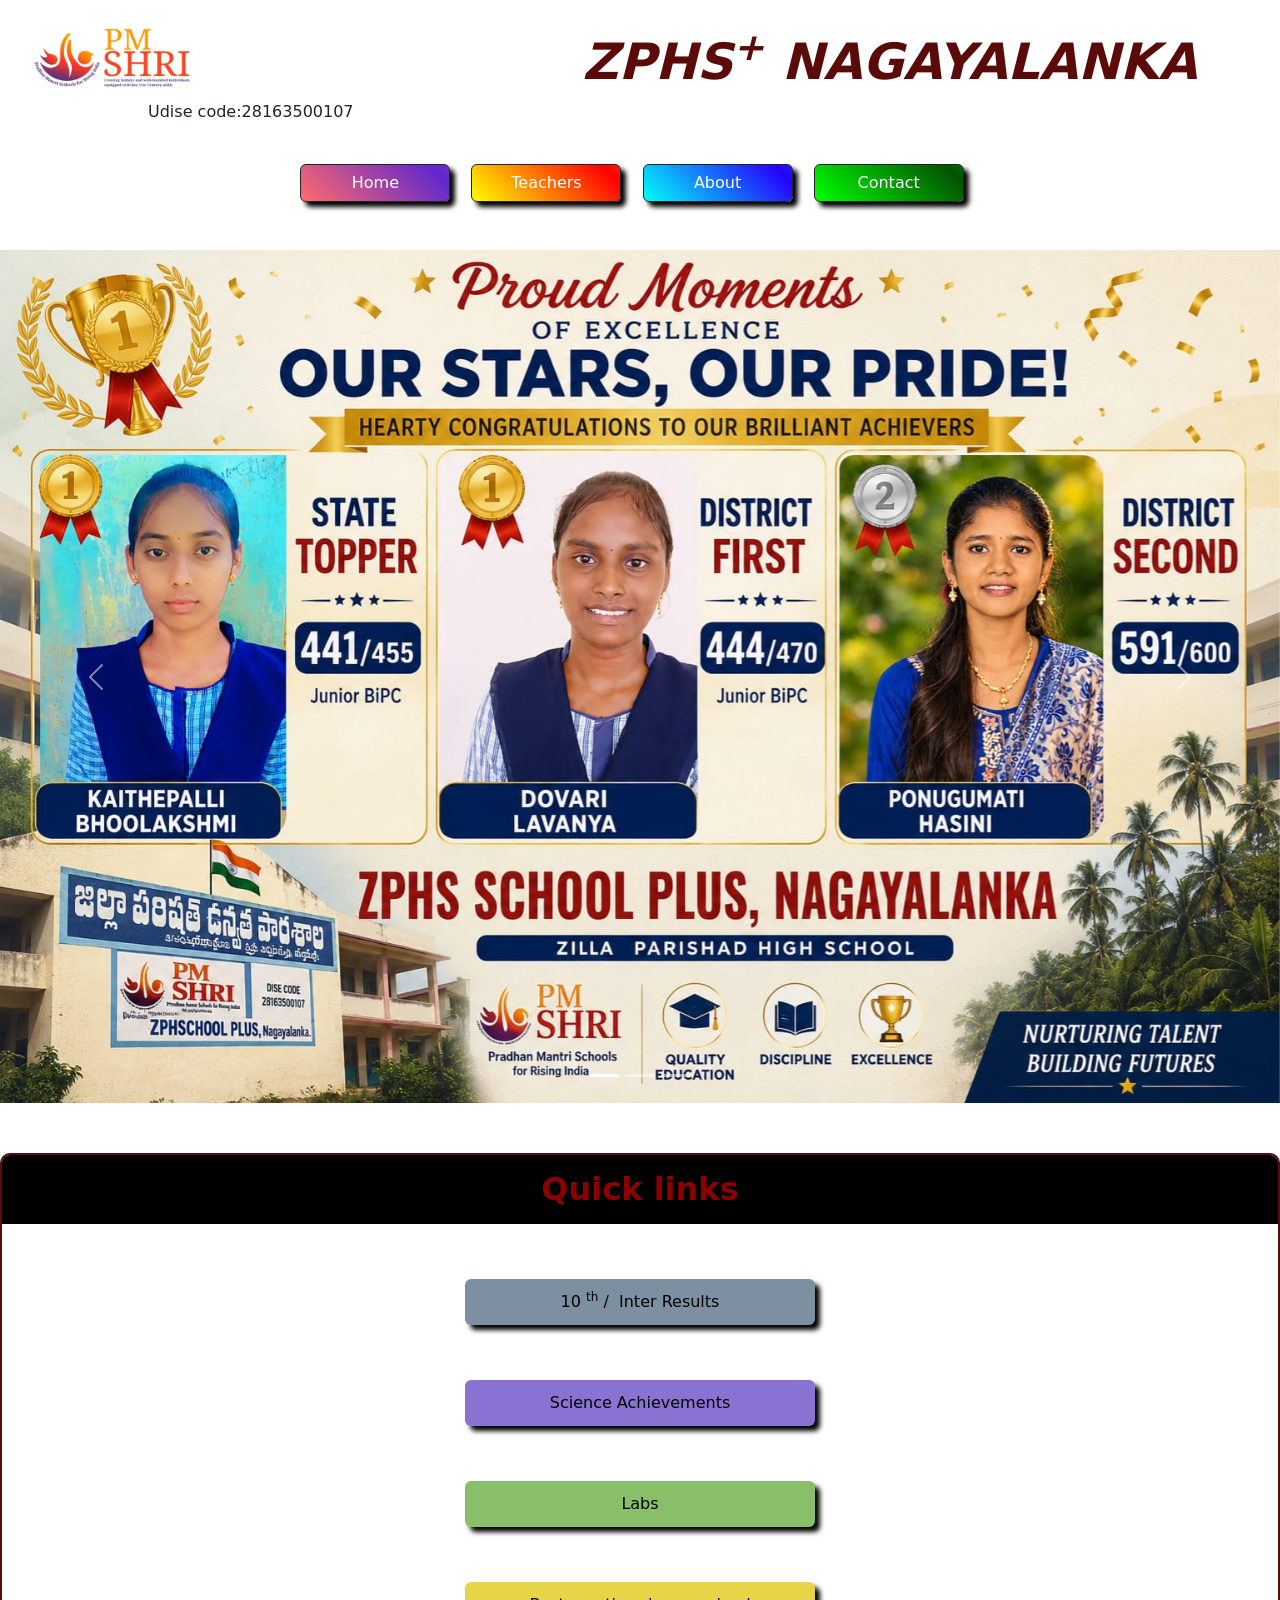
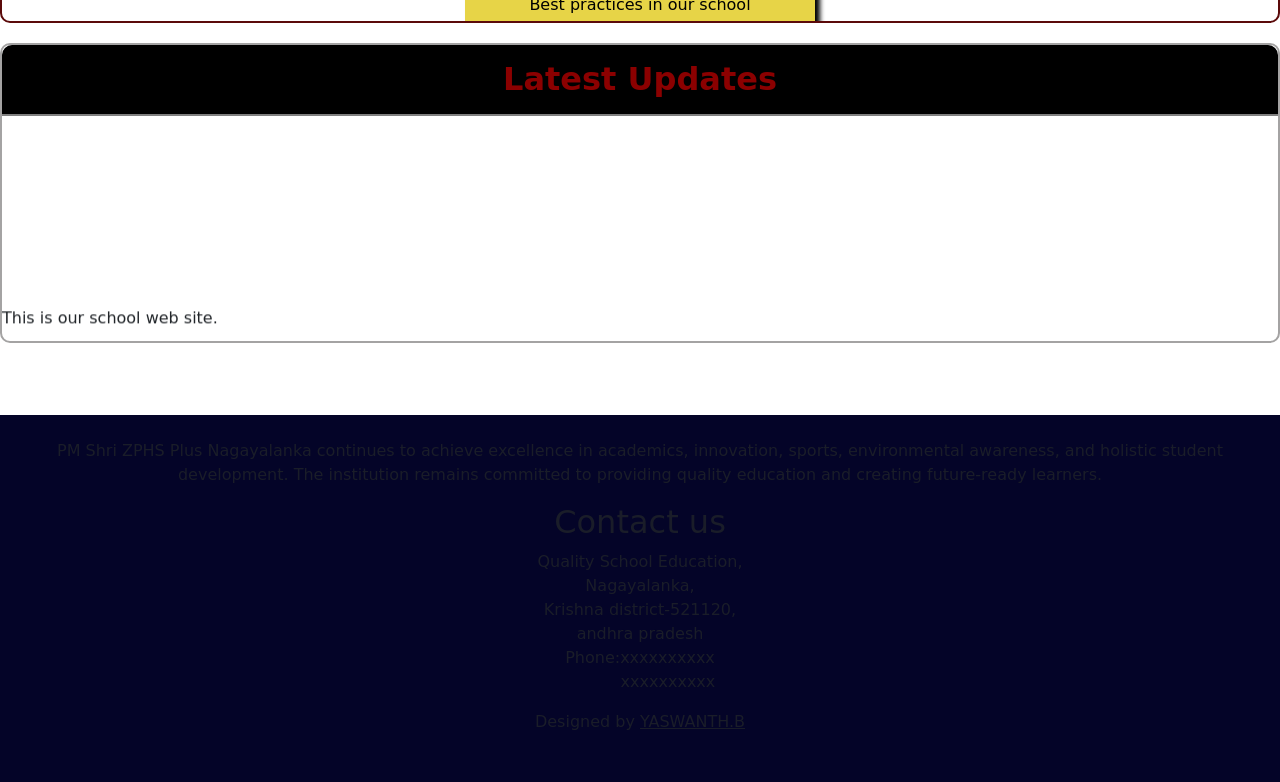
==== commit f30e175d: "Restore index.html with original content" ====
--- a/index.html
+++ b/index.html
@@ -112,7 +112,7 @@
        <a class="btn bt4 d-block " href="school.html">Best practices in our school</a>
        <a class="btn bt5 d-block " href="">School Videos</a>
        <a class="btn bt6 d-block " href="media.html">Our school and Media</a>
-       <a class="btn bt7 d-block " href="">Cultural Activities</a>
+       <a class="btn bt7 d-block " href="activities.html">Cultural Activities</a>
        <a class="btn bt8 d-block " href="">Doners</a>
        <a class="btn bt9 d-block " href="">Games and Sports</a>
        </div>
--- a/styles.css
+++ b/styles.css
@@ -347,7 +347,7 @@
   }
 }
 
-footer {
+ .footer {
   background-color: rgb(4, 4, 40);
   text-align: center;
 }
@@ -460,3 +460,12 @@
   margin-bottom: 20px;
 }
 
+
+.para{
+  text-align:left;
+  padding:20px;
+}
+
+.para1{
+  text-align: center;
+}
